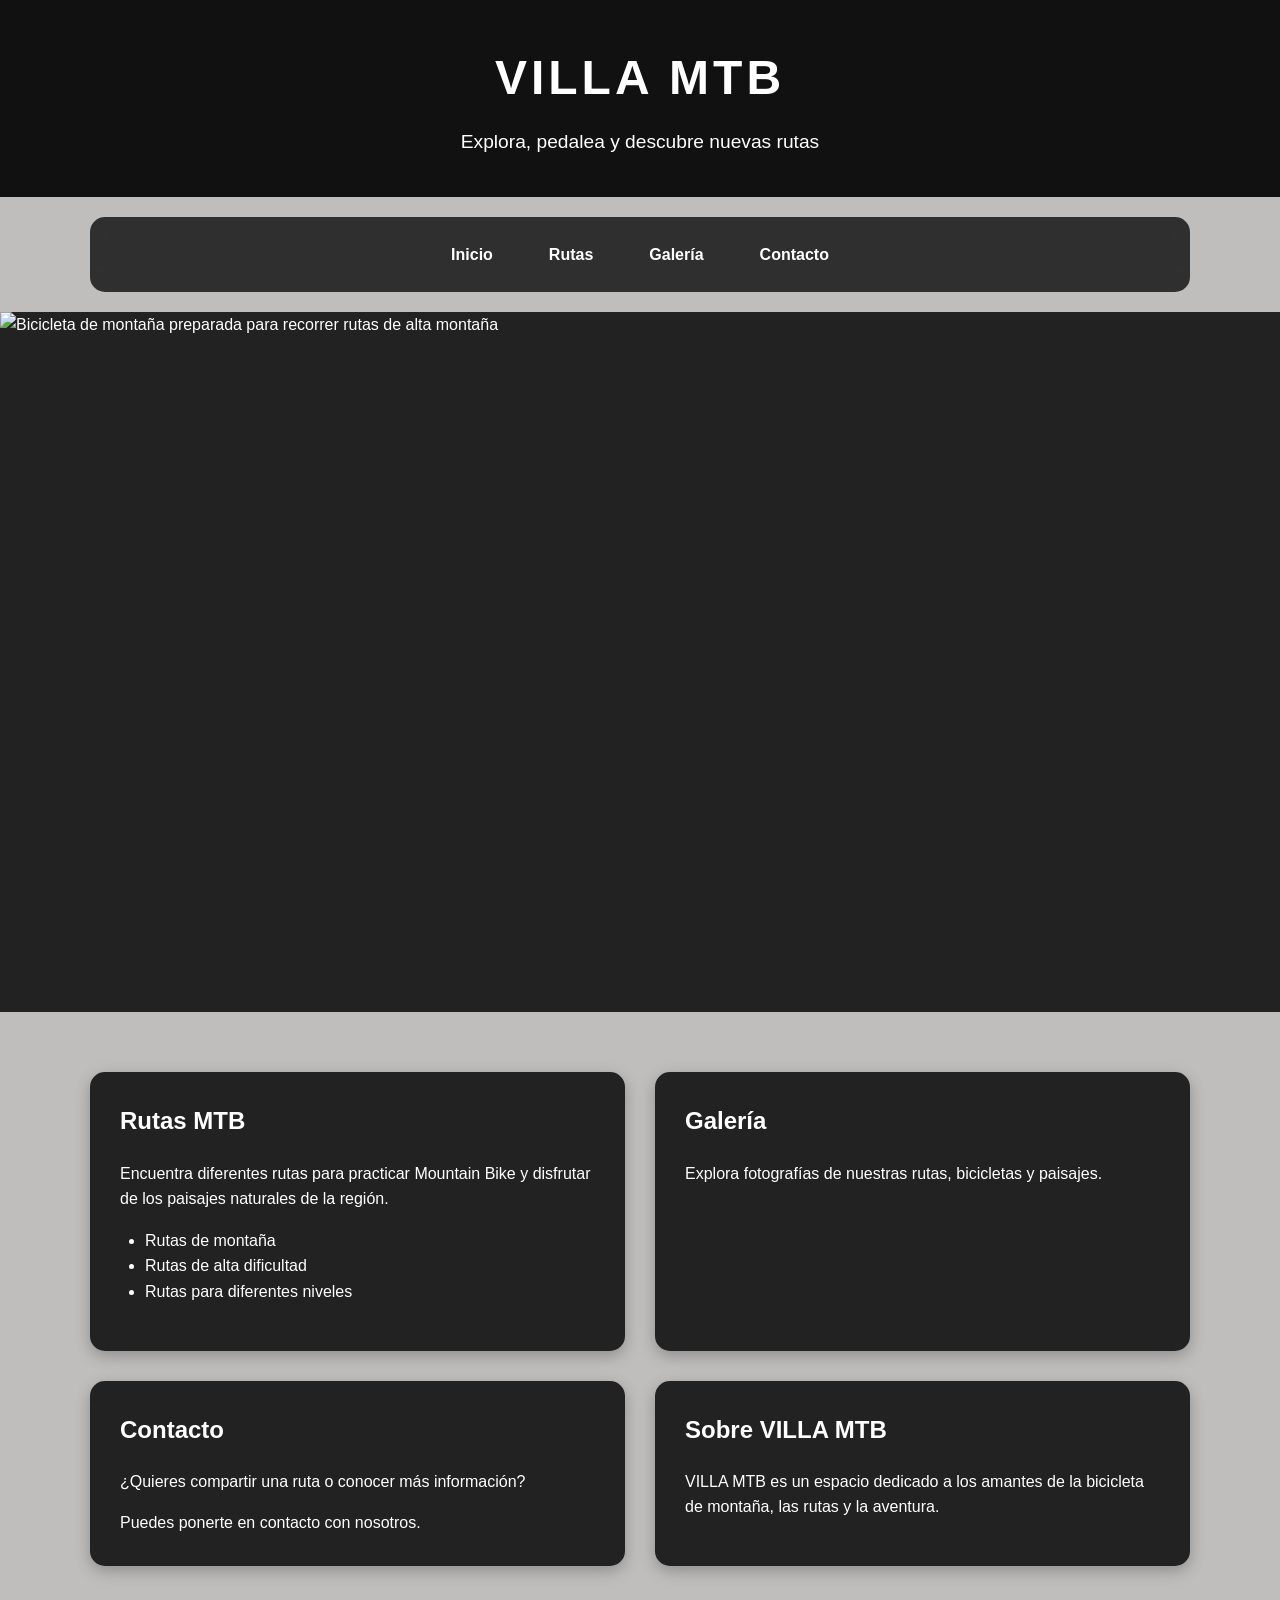
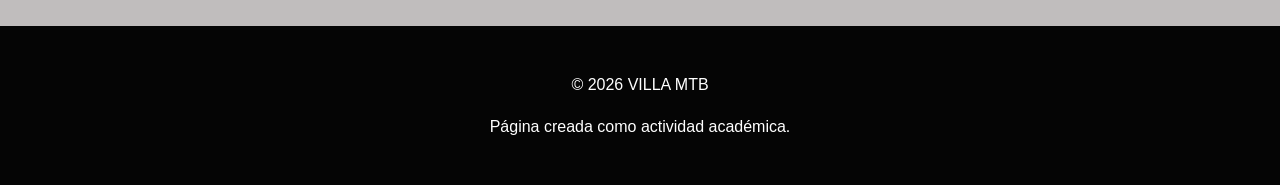
==== index.html @ 03817b53 "Add files via upload" ====
<!DOCTYPE html>
<html lang="es">

<head>
    <meta charset="UTF-8">

    <meta name="viewport" content="width=device-width, initial-scale=1.0">

    <meta name="description"
        content="VILLA MTB, página dedicada a rutas de Mountain Bike y experiencias en bicicleta.">

    <title>VILLA MTB | Mountain Bike</title>

    <link rel="stylesheet" href="style.css">
    
</head>


<body class = "pagina-inicio">

    <!-- =========================================
         HEADER
    ========================================== -->

    <header>

        <h1>VILLA MTB</h1>

        <p>
            Explora, pedalea y descubre nuevas rutas
        </p>



    </header>

    <!-- =========================================
         NAVEGACIÓN PRINCIPAL
         
         Aunque visualmente tendremos enlaces
         sobre la bicicleta, mantenemos este nav
         para garantizar una navegación accesible.
    ========================================== -->

    <nav aria-label="Navegación principal">

        <a href="index.html" aria-current="page">Inicio</a>

        <a href="rutas.html">Rutas</a>

        <a href="galerias.html">Galería</a>

        <a href="contacto.html">Contacto</a>

    </nav>


    <!-- =========================================
         CONTENIDO PRINCIPAL
    ========================================== -->


    <main>


        <!-- =====================================
             SECCIÓN HERO
        ====================================== -->

        <div class="hero">

            <img
                src="imagenes/Imagen-24.png"
                alt="Bicicleta de montaña preparada para recorrer rutas de alta montaña"
            >

    
        </div>
        

        <!-- =====================================
             INFORMACIÓN
        ====================================== -->

        <div class="contenido">


            <article>

                <h2 >Rutas MTB</h2>

                <p>
                    Encuentra diferentes rutas para practicar
                    Mountain Bike y disfrutar de los paisajes
                    naturales de la región.
                </p>

                <ul>

                    <li>Rutas de montaña</li>

                    <li>Rutas de alta dificultad</li>

                    <li>Rutas para diferentes niveles</li>

                </ul>

            </article>


            <article>

                <h2>Galería</h2>

                <p>
                    Explora fotografías de nuestras rutas,
                    bicicletas y paisajes.
                </p>

            </article>


            <article>

                <h2>Contacto</h2>

                <p>
                    ¿Quieres compartir una ruta o conocer
                    más información?
                </p>

                <p>
                    Puedes ponerte en contacto con nosotros.
                </p>

            </article>


            <article>

                <h2>Sobre VILLA MTB</h2>

                <p>
                    VILLA MTB es un espacio dedicado a los
                    amantes de la bicicleta de montaña,
                    las rutas y la aventura.
                </p>

            </article>


        </div>


    </main>


    <!-- =========================================
         FOOTER
    ========================================== -->

    <footer>

        <p>
            &copy; 2026 VILLA MTB
        </p>

        <p>
            Página creada como actividad académica.
        </p>

    </footer>


</body>

</html>
---- style.css ----
/* =========================================
           CONFIGURACIÓN GENERAL
        ========================================= */

        * {
            box-sizing: border-box;
        }

        html {
            scroll-behavior: smooth;
        }

        body {
            margin: 0;
            font-family: Arial;
            background-color: #c0bdbd;
            color: white;
            line-height: 1.6;
        }


        /* =========================================
           HEADER
        ========================================= */

        header {
            text-align: center;
            padding: 40px 20px 20px;
            background-color: #111;
        }

        header h1 {
            margin: 0;
            font-size: 3rem;
            letter-spacing: 4px;
        }

        header p {
            margin-top: 10px;
            font-size: 1.2rem;
        }


        /* =========================================
           NAVEGACIÓN GENERAL
        ========================================= */

        nav {
            width: 90%;
            max-width: 1100px;
            margin: 20px auto;
            padding: 15px;

            display: flex;
            justify-content: center;
            gap: 20px;

            background-color: rgba(0, 0, 0, 0.75);
            border-radius: 15px;

            position: sticky;
            top: 15px;
            z-index: 1000;

            backdrop-filter: blur(10px);
        }

        nav a {
            color: white;
            text-decoration: none;

            font-weight: bold;
            padding: 10px 18px;

            border-radius: 8px;
        }

        nav a:hover {
            background-color: rgba(255, 255, 255, 0.521);
        }




        /* IMPORTANTE PARA ACCESIBILIDAD:
           permite ver claramente qué enlace está
           seleccionado al utilizar el teclado. */

        nav a:focus-visible {
            outline: 3px solid white;
            outline-offset: 4px;
        }


        /* =========================================
           CONTENIDO PRINCIPAL
        ========================================= */

        main {
            width: 100%;
        }


        /* =========================================
           SECCIÓN PÁGINA INDEX
        ========================================= */

        .pagina-inicio  .hero {
            position: relative;

            width: 100%;
            min-height: 700px;

            display: flex;
            justify-content: center;
            align-items: center;

            overflow: hidden;

            background-color: #222;
        }

        .pagina-inicio  .hero img {

            width: 100%;
            height: 700px;

            object-fit: cover;

            display: block;
        }





        /* =========================================
           SECCIONES DE INFORMACIÓN DE LA PAGINA INDEX
        ========================================= */

        .pagina-inicio .contenido {

            width: 90%;
            max-width: 1100px;

            margin: 60px auto;

            display: grid;

            grid-template-columns: repeat(2, 1fr);

            gap: 30px;
        }

        .pagina-inicio article {

            background-color: #222;

            padding: 30px;

            border-radius: 15px;
            box-shadow: 0 5px 15px rgba(0, 0, 0, 0.25);
        }

        .pagina-inicio .contenido article h2 {
            margin-top: 0;
        }

        .pagina-inicio .contenido article p {
            margin-bottom: 0;
        }

        .pagina-inicio .contenido article ul {
            padding-left: 25px;
        }






        /* ======================================
           SECCIÓN PÁGINA PÁGINA DE RUTA
        =========================================*/


        .pagina-rutas .introduccion-rutas {
            width: 90%;
            max-width: 1100px;

            margin: 40px auto;
             
            color: rgb(253, 252, 252);
             
        }



        .pagina-rutas .contenidorutas {
            width: 90%;
            max-width: 1100px;
            margin: 40px auto 60px;
            display: grid;
            grid-template-columns: repeat(2, 1fr);
            gap: 30px;
            
        }
        

        .pagina-rutas .articulo-ruta{
            background-color: #070707;
            padding: 30px;
           border-radius: 15px;

           box-shadow: 0 5px 15px rgba(0, 0, 0, 0.25);

        }

        .pagina-rutas .articulo-ruta h2 {
            margin-top: 0;
        }

        .pagina-rutas .imagen-ruta {
            width: 100%;
            height: auto;

            display: block;

            border-radius: 10px;

            margin-top: 20px;
        }
       


        /* =========================================
           SECCIÓN PÁGINA PÁGINA DE GALERÍAS DE RUTA
           ========================================*/
    

        .pagina-galeria .galeria-rutas { 

            display: grid;
            grid-template-columns: repeat(2, 1fr);
            gap: 30px;

        }

        .pagina-galeria  .articulo-galeria {
        
            background-color: #222;
            padding: 30px;

            border-radius: 15px;

            box-shadow: 0 5px 15px rgba(0, 0, 0, 0.25);

       }

        .pagina-galeria  .articulo-galeria h2 {

            margin-top: 0;

            font-size: 1.5rem;
        }

        .pagina-galeria  .articulo-galeria p {

            color: #f8f4f4;

            margin-bottom: 25px;
        }
       
        /* =========================================
           VIDEOS DE YOUTUBE PAGINA GALERIA
        ========================================= */

        .pagina-galeria .video-container {

            position: relative;

            width: 100%;

            aspect-ratio: 16 / 9;

            overflow: hidden;

            border-radius: 10px;
        }

        .pagina-galeria .video-container iframe {

            width: 100%;

            height: 100%;

            border: 0;

            display: block;
        }

         /* ====================================== 
          FOOTER PARA AMBAS PAGINAS
        ========================================= */


        footer {
            text-align: center;

            padding: 30px 20px;

            background-color: #050505;

            margin-top: 50px;
        }

         /* ======================================
           FORMULARIO
        ========================================= */
        .pagina-contacto {

         background-image: url("imagenes/finruta.png");   
         background-size:cover ;
         background-position: center;
         background-repeat: no-repeat;
         background-attachment: fixed;
         
        }

        .pagina-contacto .contacto {
            width: 100%;
            max-width: 700px;
            margin: 0 auto 60px;
        }

        .pagina-contacto article {

            background-color: rgba(0,0,0,0.70);
            padding: 30px;
            border-radius: 15px;

        }

        .pagina-contacto article h2 {
            margin-top: 0;
        }

        .pagina-contacto form {
            display: flex;
            flex-direction: column;
        }


        .pagina-contacto label {
            margin-top: 12px;
            margin-bottom: 5px;
            font-weight: bold;
        }

        .pagina-contacto input,
        .pagina-contacto textarea {
            width: 100%;
            padding: 12px;

            border: 2px solid #555;
            border-radius: 8px;

            font-family: inherit;
            font-size: 1rem;
        }

        .pagina-contacto input:focus,
        .pagina-contacto textarea:focus {
            outline: 3px solid white;
            border-color: #111;
        }

        .pagina-contacto textarea {
            min-height: 150px;
            resize: vertical;
        }

        .pagina-contacto button {

            margin-top: 20px;
            padding: 12px 20px;

            background-color: #111;
            color: white;

            border: 2px solid white;
            border-radius: 8px;

            font-size: 1rem;
            font-weight: bold;

            cursor: pointer;
        }

        .pagina-contacto button:hover {
            background-color: white;
            color: #111;
        }

        .pagina-contacto button:focus-visible {
            outline: 3px solid white;
            outline-offset: 4px;
        }


        /* =========================================
           DISEÑO RESPONSIVO
        ========================================= */

        @media (max-width: 768px) {

            header h1 {
                font-size: 2rem;
            }

            nav {
                width: 95%;

                flex-wrap: wrap;

                gap: 5px;
            }

            nav a {
                padding: 8px 12px;
                font-size: 0.9rem;
            }

            .pagina-inicio .hero {
                min-height: 500px;
            }

            .pagina-inicio .hero img {
                height: 500px;
            }
                
            .pagina-rutas .contenidorutas {
             grid-template-columns: 1fr;
            }

            .pagina-rutas .introduccion-rutas {
            width: 90%;
            }
 
        }
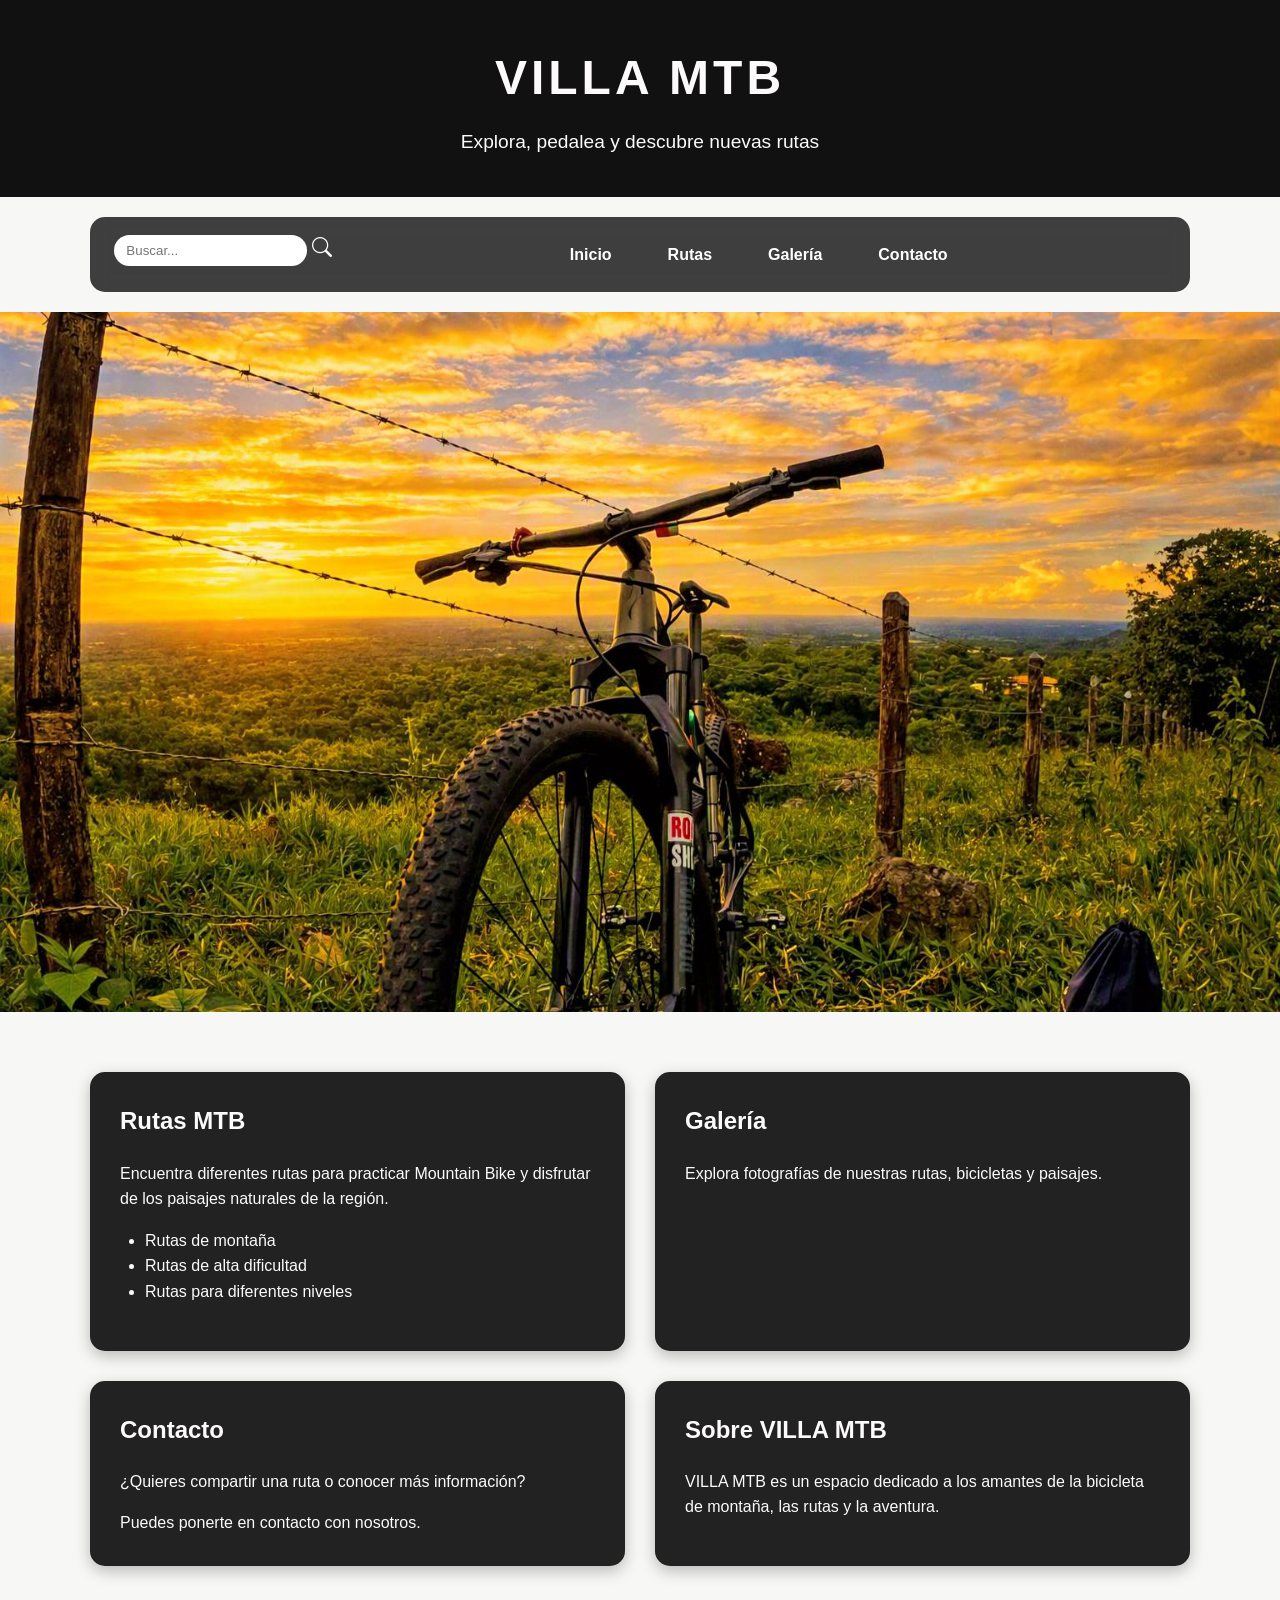
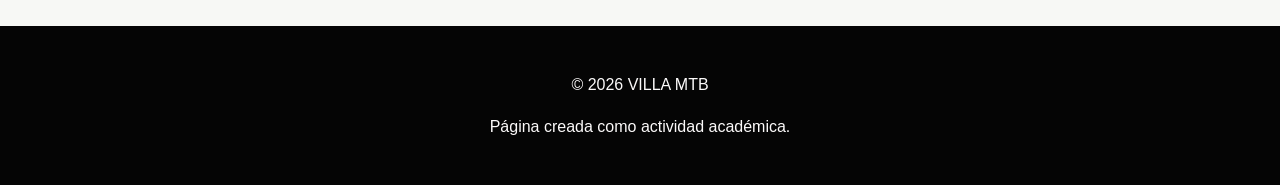
==== commit 7c796e49: "Refactor index.html with improved structure and styles" ====
--- a/index.html
+++ b/index.html
@@ -11,7 +11,11 @@
 
     <title>VILLA MTB | Mountain Bike</title>
 
+     <!--* Enlce general de confuguraciones de estilos CSS para todas las páginas-->
     <link rel="stylesheet" href="style.css">
+
+    <!--* Icono de búsqueda para la barra del buscador-->
+    <link rel="stylesheet" href="https://cdn.jsdelivr.net/npm/bootstrap-icons@1.11.3/font/bootstrap-icons.min.css">
     
 </head>
 
@@ -37,20 +41,30 @@
     <!-- =========================================
          NAVEGACIÓN PRINCIPAL
          
-         Aunque visualmente tendremos enlaces
-         sobre la bicicleta, mantenemos este nav
-         para garantizar una navegación accesible.
+         Aceso descriptivo de termas principales
     ========================================== -->
 
     <nav aria-label="Navegación principal">
+        
+        <div class="buscar">
 
-        <a href="index.html" aria-current="page">Inicio</a>
+          <input type="search" placeholder="Buscar..." >
 
-        <a href="rutas.html">Rutas</a>
 
-        <a href="galerias.html">Galería</a>
+            <i class="bi bi-search buscador"> </i>
 
-        <a href="contacto.html">Contacto</a>
+
+        </div>
+        
+
+
+            <a href="index.html" aria-current="page">Inicio</a>
+
+            <a href="rutas.html">Rutas</a>
+
+            <a href="galerias.html">Galería</a>
+
+            <a href="contacto.html">Contacto</a>
 
     </nav>
 
@@ -76,7 +90,7 @@
 
     
         </div>
-        
+
 
         <!-- =====================================
              INFORMACIÓN
@@ -174,4 +188,4 @@
 
 </body>
 
-</html>+</html>
--- a/style.css
+++ b/style.css
@@ -13,9 +13,20 @@
         body {
             margin: 0;
             font-family: Arial;
-            background-color: #c0bdbd;
-            color: white;
+            background-color: #f7f8f5;
+            color: rgb(252, 250, 250);
             line-height: 1.6;
+        }
+
+        .pagina-galeria .parrafo{
+
+            margin: 0;
+            font-family: Arial;
+            background-color: #f8f8f7;
+            color: rgb(5, 5, 5);
+            line-height: 1.6;
+             text-align: center;
+            
         }
 
 
@@ -64,7 +75,34 @@
 
             backdrop-filter: blur(10px);
         }
-
+        
+        .buscar{
+
+            position: relative;
+            left: -200px;
+        }
+
+        .nav .buscador {
+            font-size: 10px;
+            position: relative;
+            right: 50px;
+            top: 6%;
+        }
+
+        .buscar  input {
+        padding: 8px 12px;
+        border-radius: 20px;
+        border: none;
+        outline: none;
+        }
+
+        .buscar .buscador {
+        font-size: 20px;
+        cursor: pointer;
+        }
+
+
+        
         nav a {
             color: white;
             text-decoration: none;
@@ -190,7 +228,7 @@
 
             margin: 40px auto;
              
-            color: rgb(253, 252, 252);
+            color: rgb(19, 18, 18);
              
         }
 
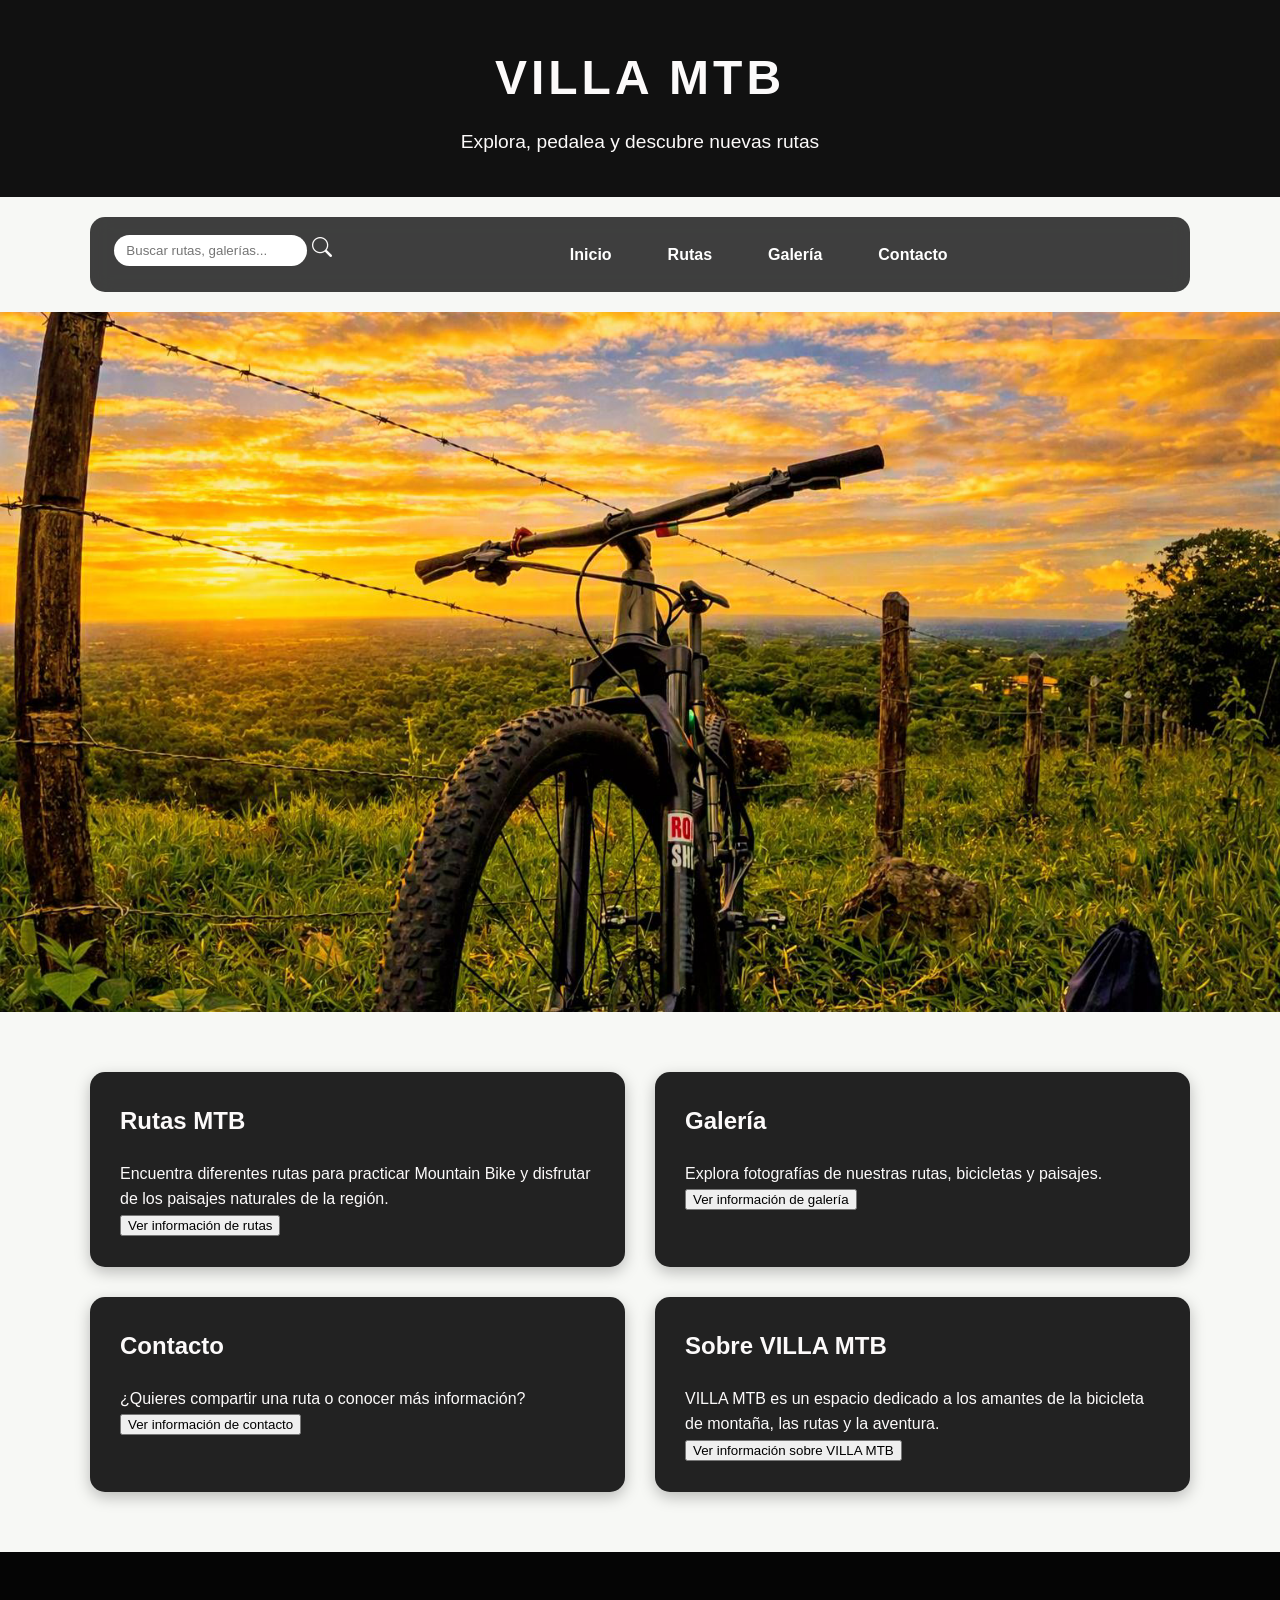
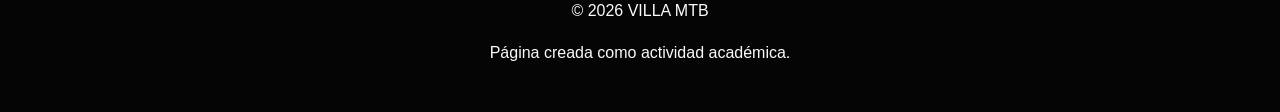
==== commit 288312dd: "Enhance index.html with interactive buttons Added buttons to display additional information for rout" ====
--- a/index.html
+++ b/index.html
@@ -46,15 +46,21 @@
 
     <nav aria-label="Navegación principal">
         
-        <div class="buscar">
-
-          <input type="search" placeholder="Buscar..." >
-
-
-            <i class="bi bi-search buscador"> </i>
-
-
-        </div>
+
+    <div class="buscar">
+
+        <input
+            type="search"
+            id="busquedaGlobal"
+            placeholder="Buscar rutas, galerías..."
+            aria-label="Buscar en VILLA MTB"
+            autocomplete="off"
+        >
+
+        <i class="bi bi-search buscador"></i>
+
+    </div>
+
         
 
 
@@ -109,15 +115,29 @@
                     naturales de la región.
                 </p>
 
-                <ul>
-
-                    <li>Rutas de montaña</li>
-
-                    <li>Rutas de alta dificultad</li>
-
-                    <li>Rutas para diferentes niveles</li>
-
-                </ul>
+
+
+              <button type="button" id = "botonRuta">
+                Ver información de rutas 
+                </button>
+                
+                <div id = "informacionRuta" hidden>
+
+
+                
+                    Antes de iniciar una ruta MTB, revisa la dificultad del recorrido, utiliza casco  y lleva hidratación y también kit de herramientas.
+
+                    <ul>
+
+                        <li>Rutas de montaña</li>
+
+                        <li>Rutas de alta dificultad</li>
+
+                        <li>Rutas para diferentes niveles</li>
+
+                    </ul>
+
+                </div>
 
             </article>
 
@@ -131,6 +151,15 @@
                     bicicletas y paisajes.
                 </p>
 
+                <button type= "button" id="botonGaleria">
+                    Ver información de galería
+                </button>
+
+              <p id = "informacionGaleria" hidden>
+                    Disfruta de nuestra galería de fotos y videos, donde podrás ver la belleza de las rutas y la emoción de la aventura en bicicleta.
+                </p>  
+
+
             </article>
 
 
@@ -143,8 +172,11 @@
                     más información?
                 </p>
 
-                <p>
-                    Puedes ponerte en contacto con nosotros.
+                <button type = "button" id = "botonContacto">
+                    Ver información de contacto
+                </button>
+                <p id = "informacionContacto" hidden>
+                    Contáctanos: +57 123 456 7890 | info@villamtb.com
                 </p>
 
             </article>
@@ -160,6 +192,16 @@
                     las rutas y la aventura.
                 </p>
 
+
+                <button type = "button" id = "botonSobre">
+                    Ver información sobre VILLA MTB
+                </button>
+
+                <p id = "informacionSobre" hidden>
+                    VILLA MTB es una comunidad apasionada por el Mountain Bike, ofreciendo rutas, consejos y experiencias para ciclistas de todos los niveles.
+
+                </p>
+
             </article>
 
 
@@ -186,6 +228,8 @@
     </footer>
 
 
+    <script src="script.js"></script>
+
 </body>
 
 </html>
